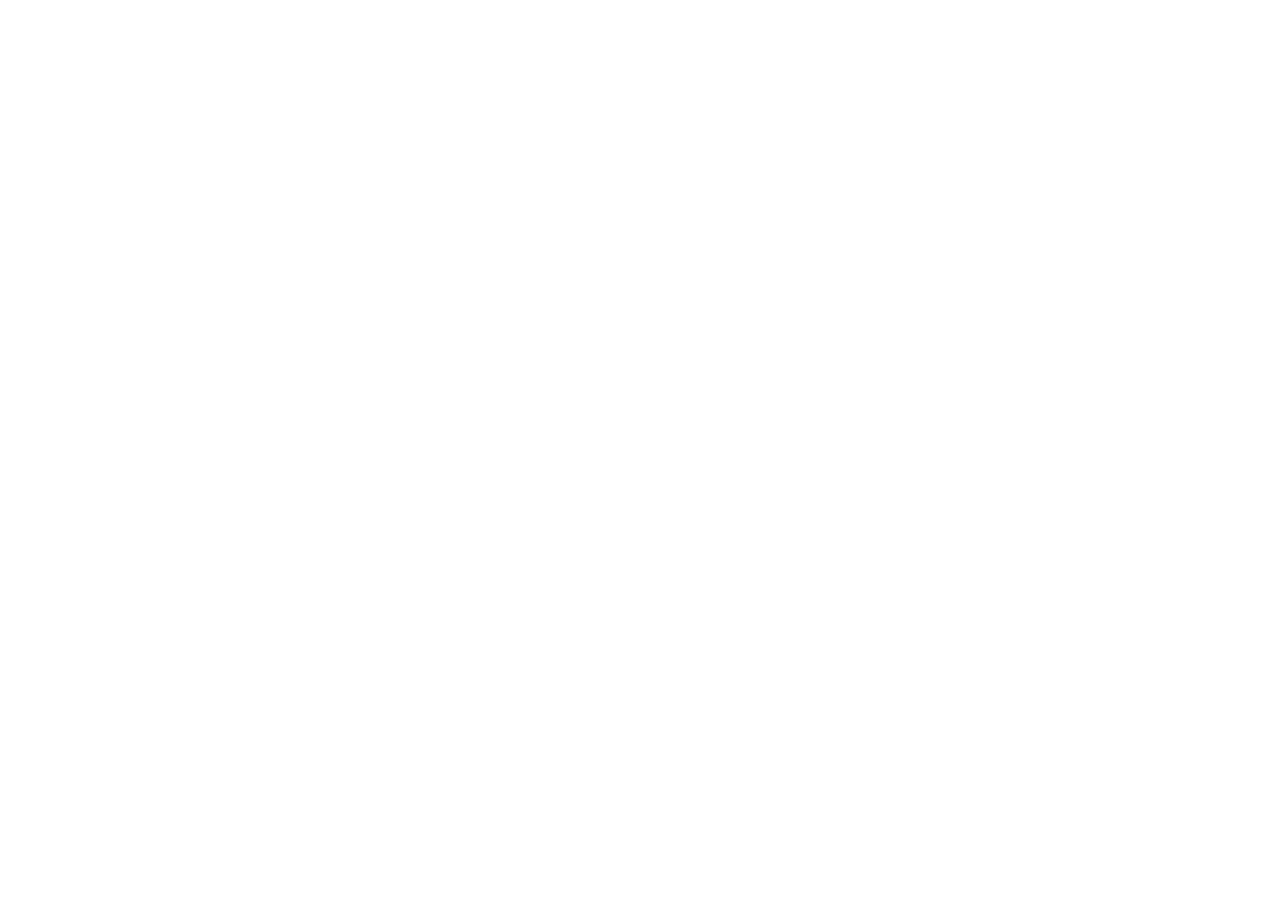
==== index.html @ a77a60c4 "Initial commit" ====
<!DOCTYPE html>
<html lang="en">
<head>
	<meta charset="UTF-8">
	<meta http-equiv="refresh" content="0; url=https://scevolla.github.io/armata/app/" />
	<title>Redirect</title>
</head>
<body>
	<p><a href="https://scevolla.github.io/armata/app/">Redirect</a></p>
</body>
</html>
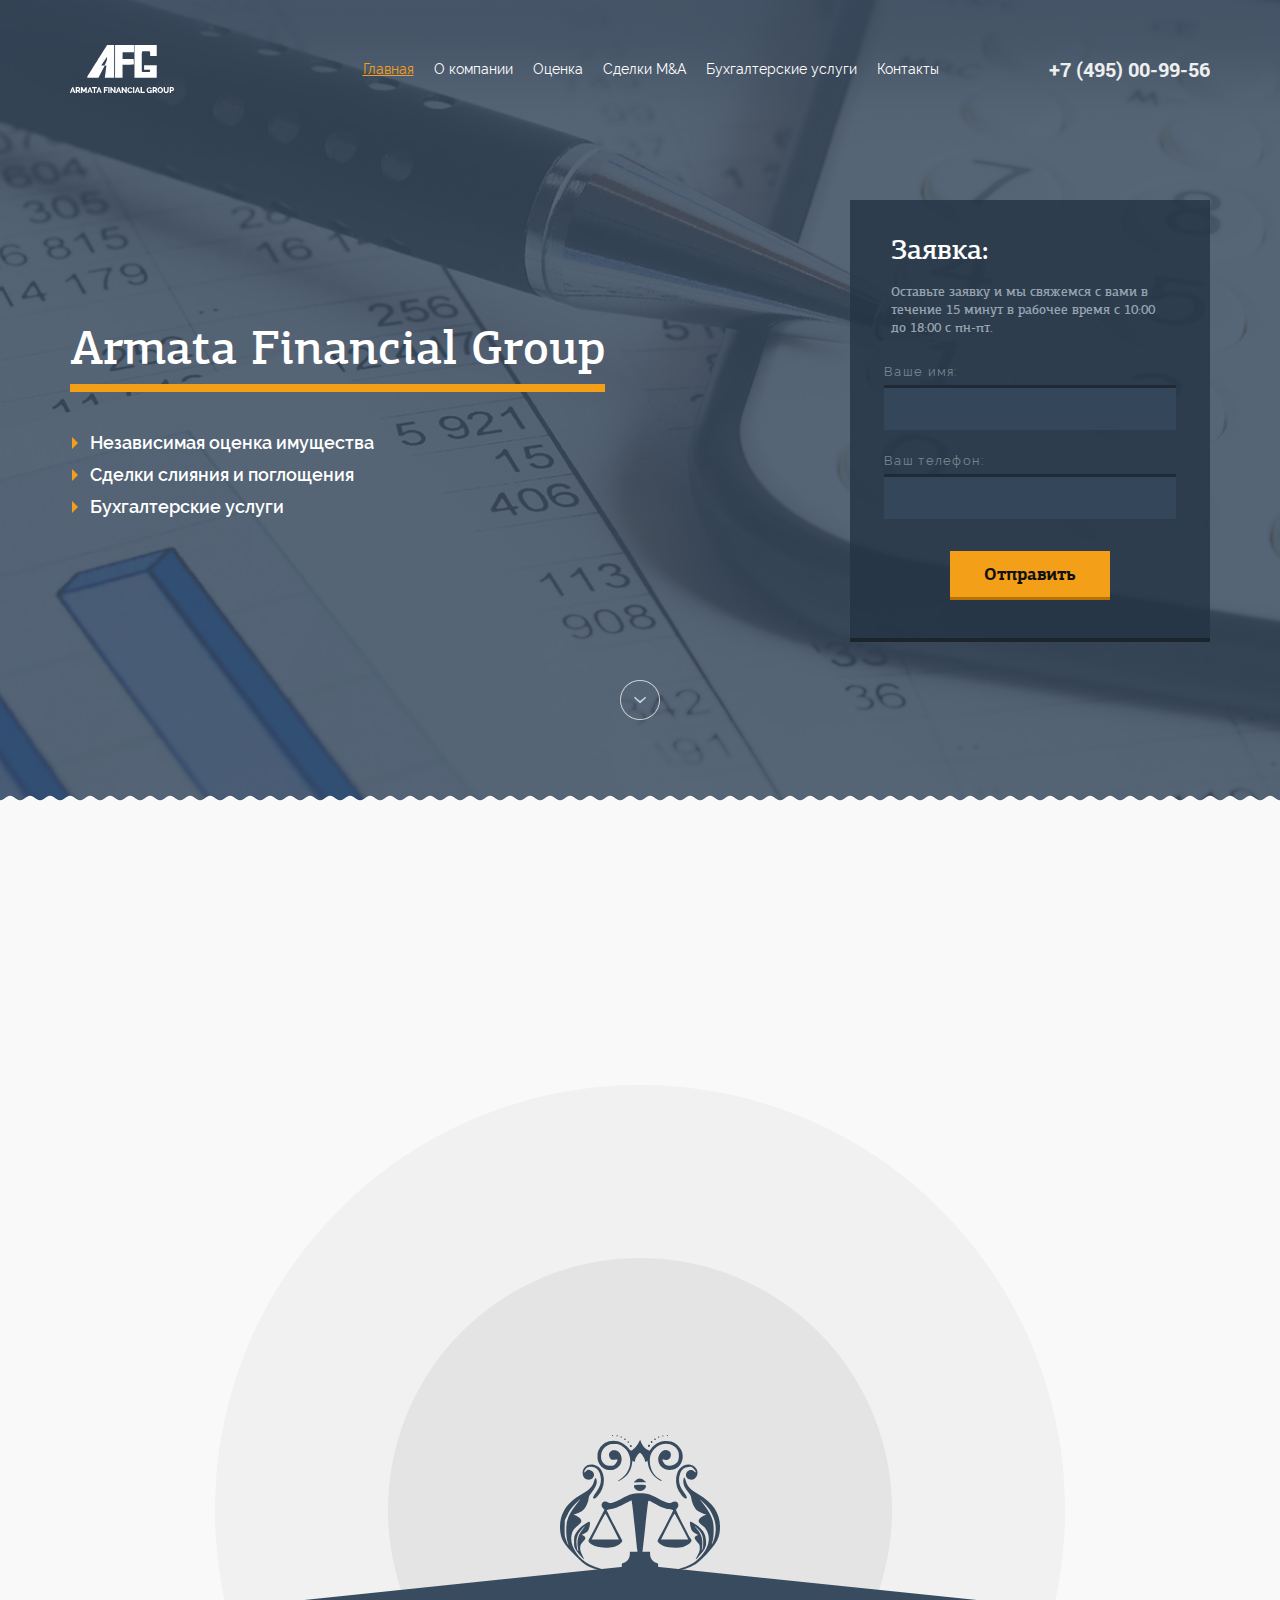
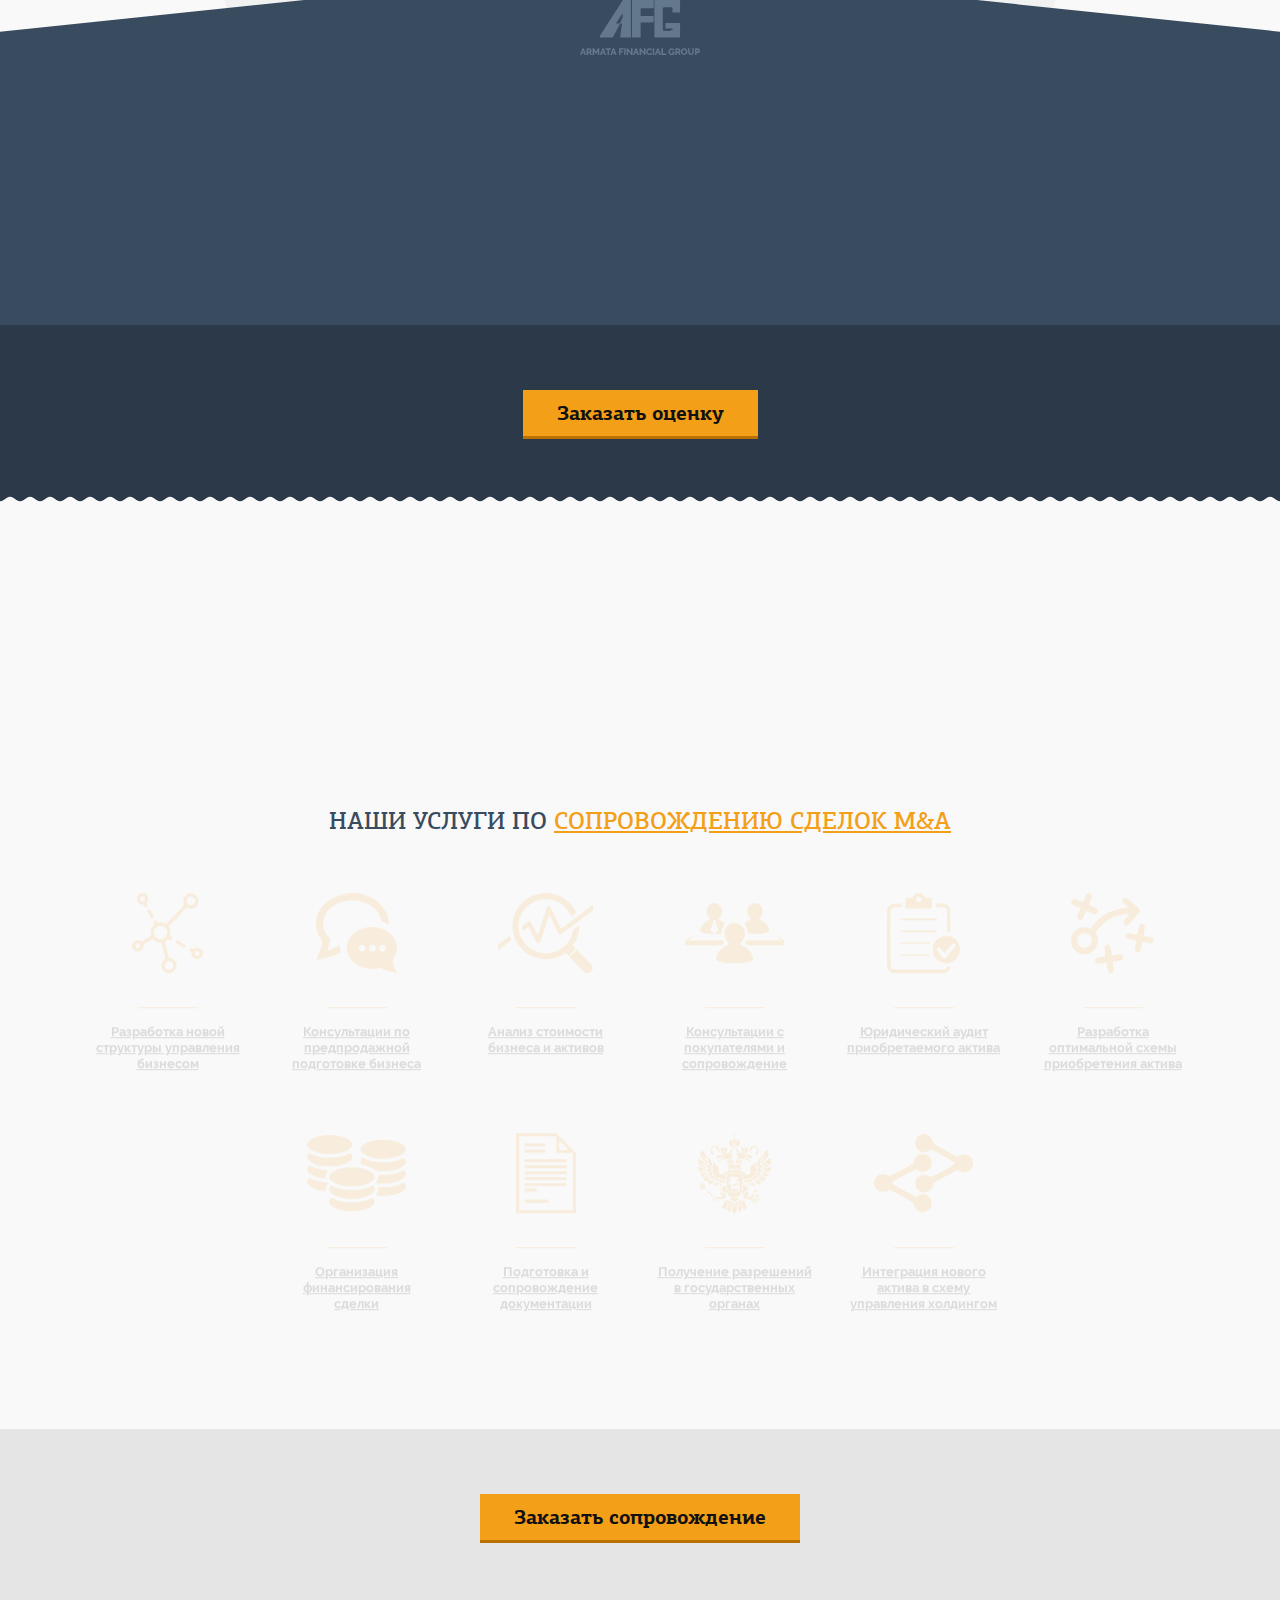
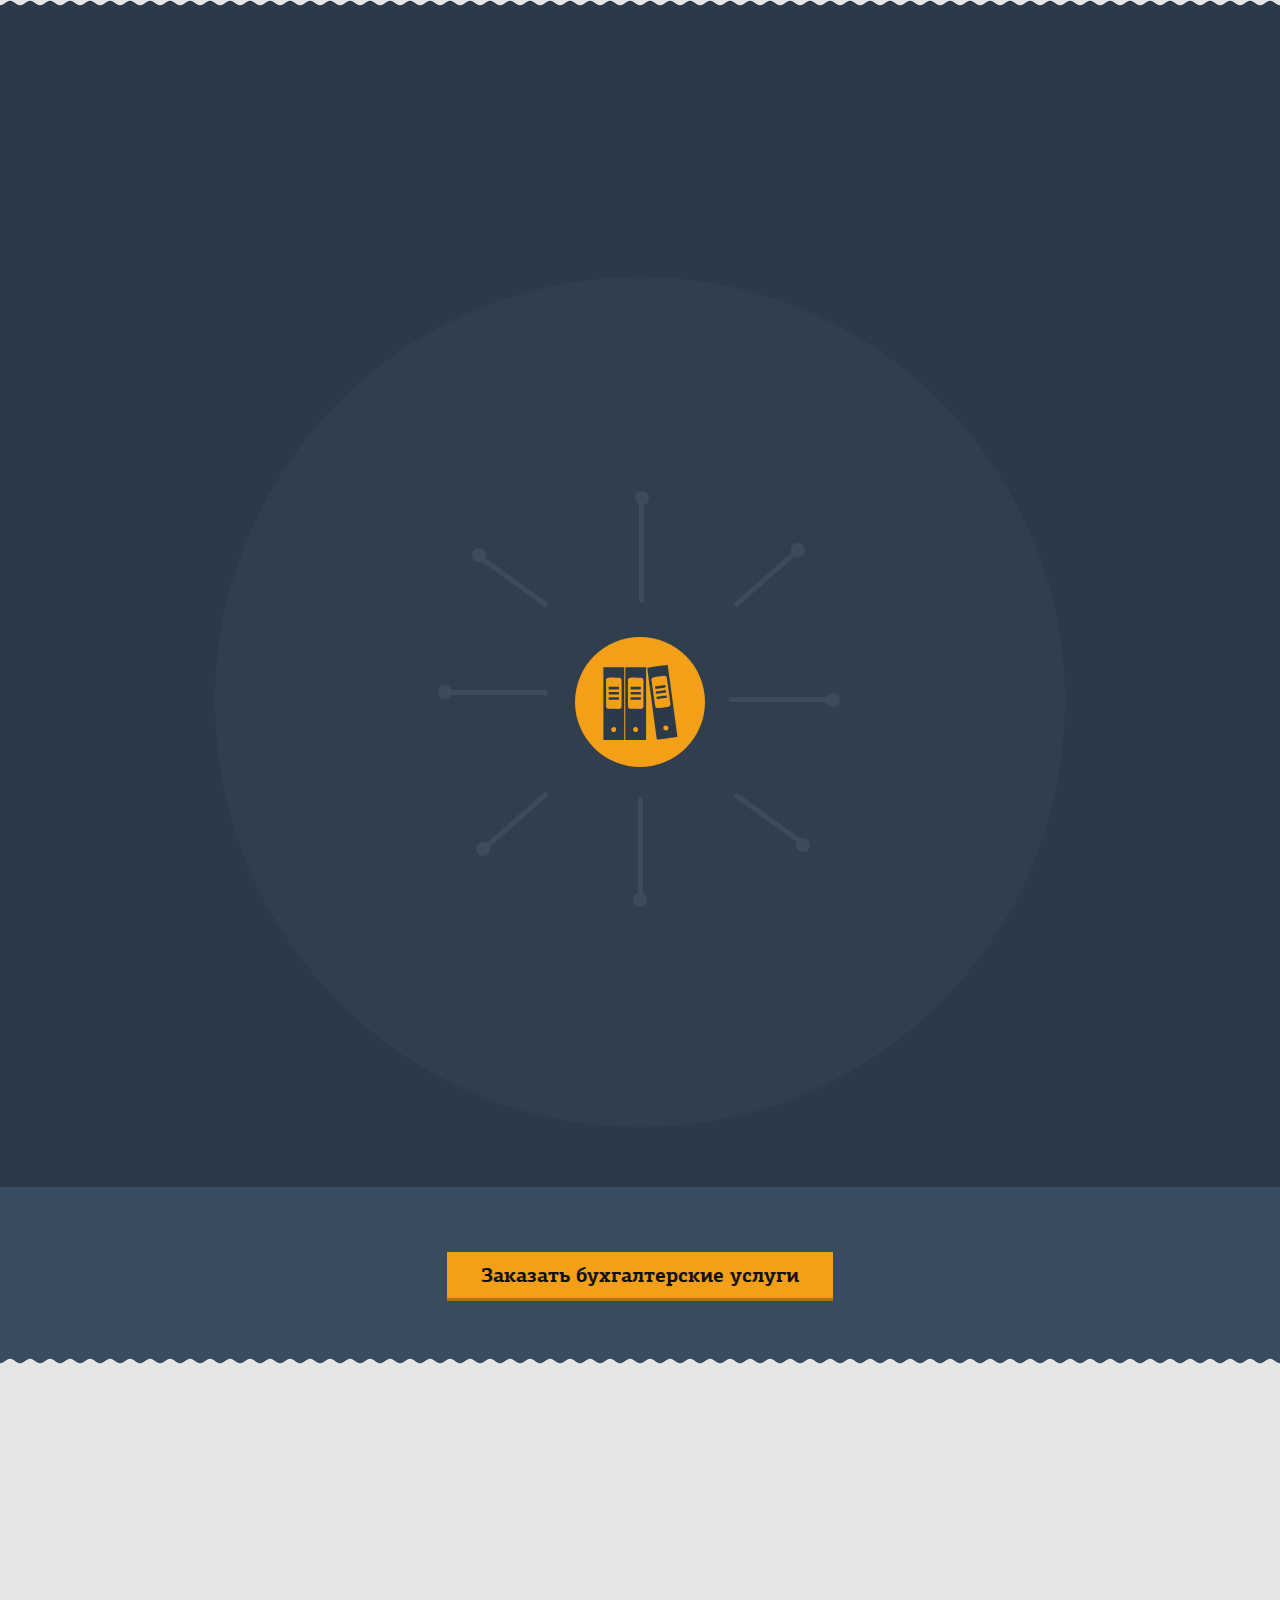
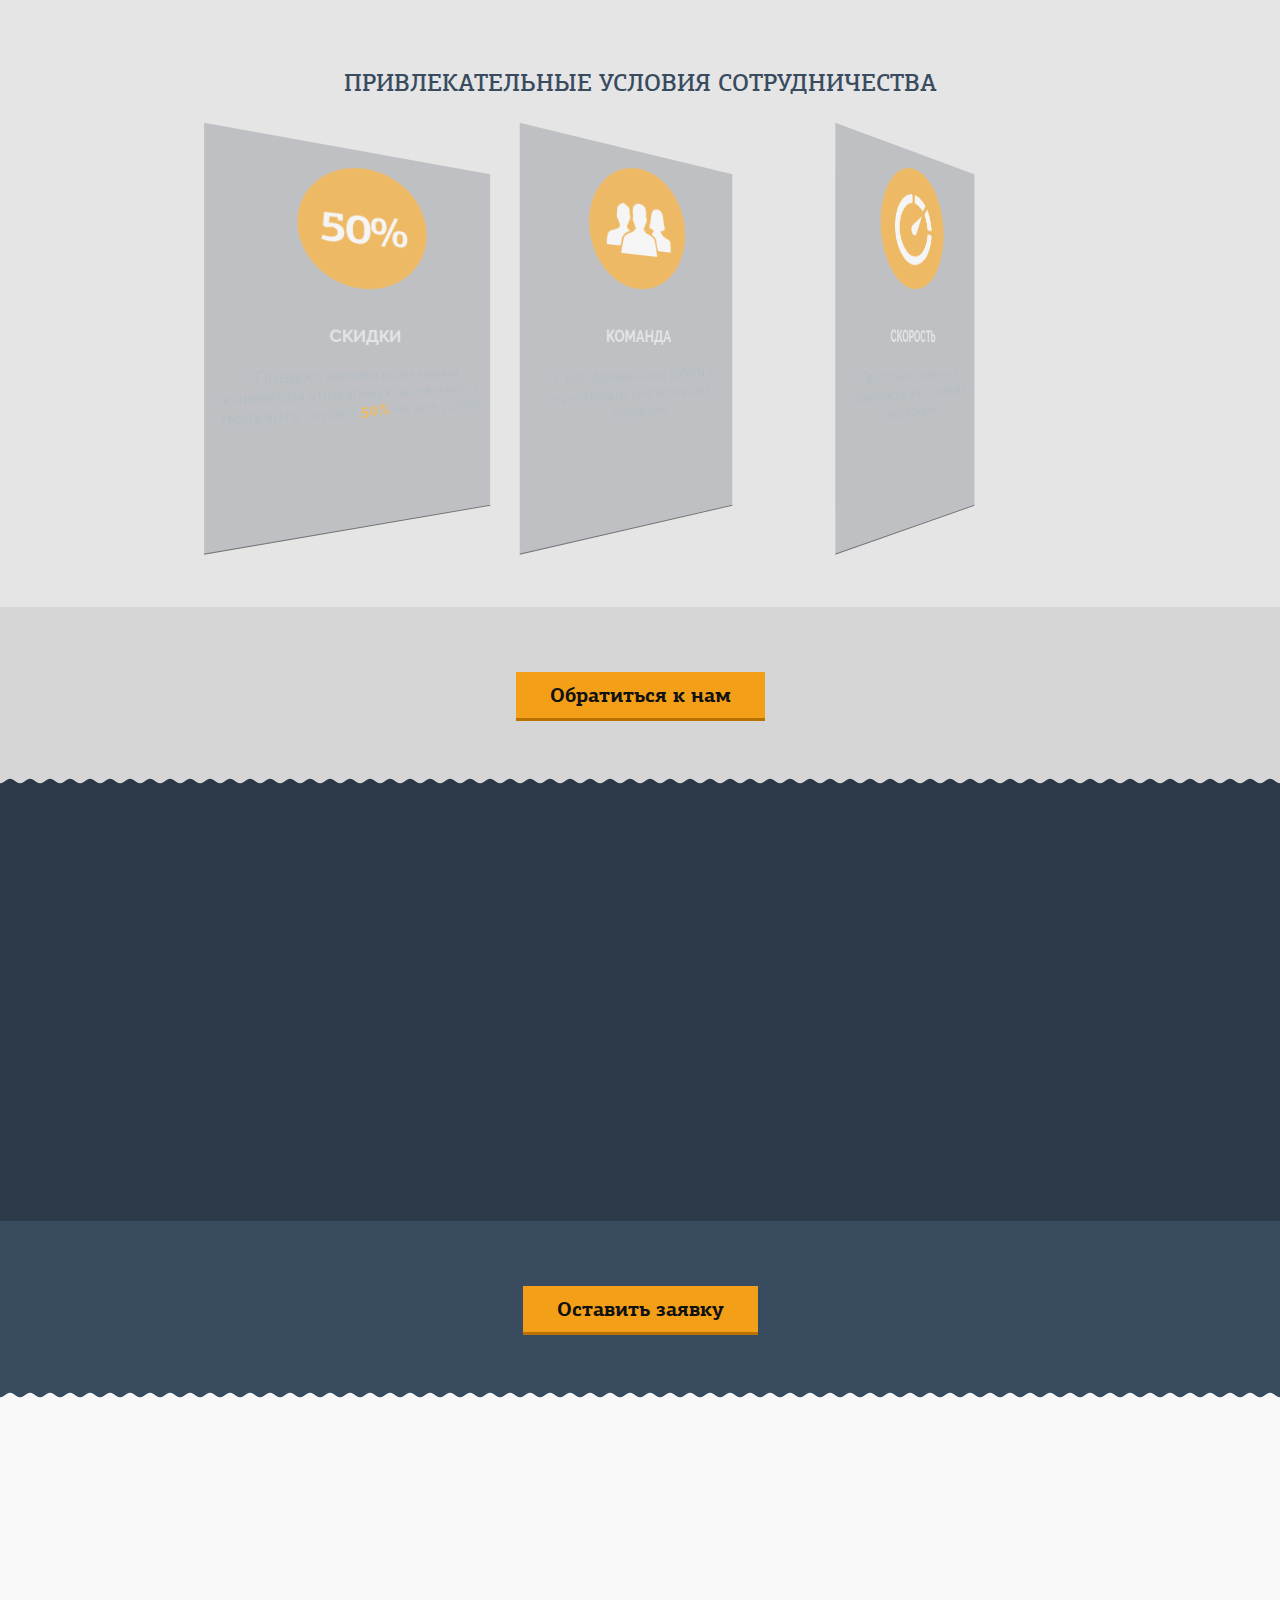
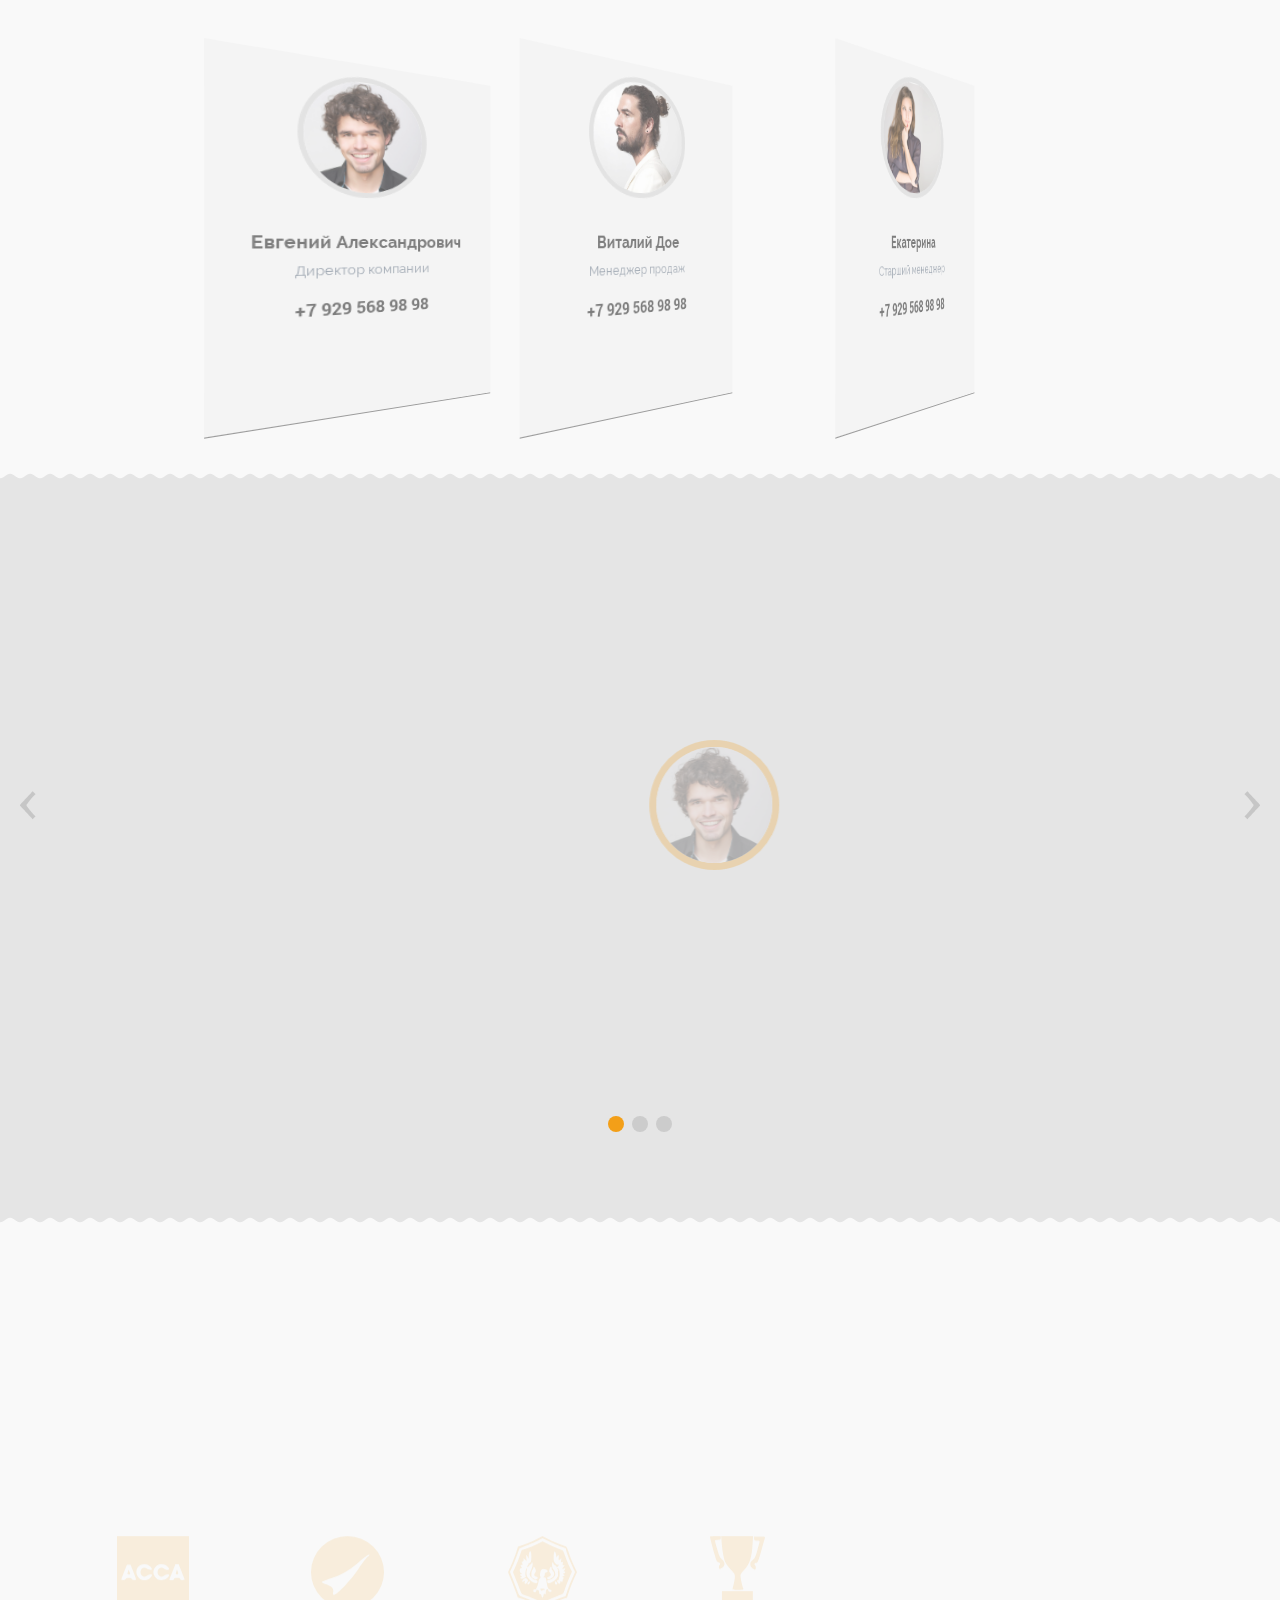
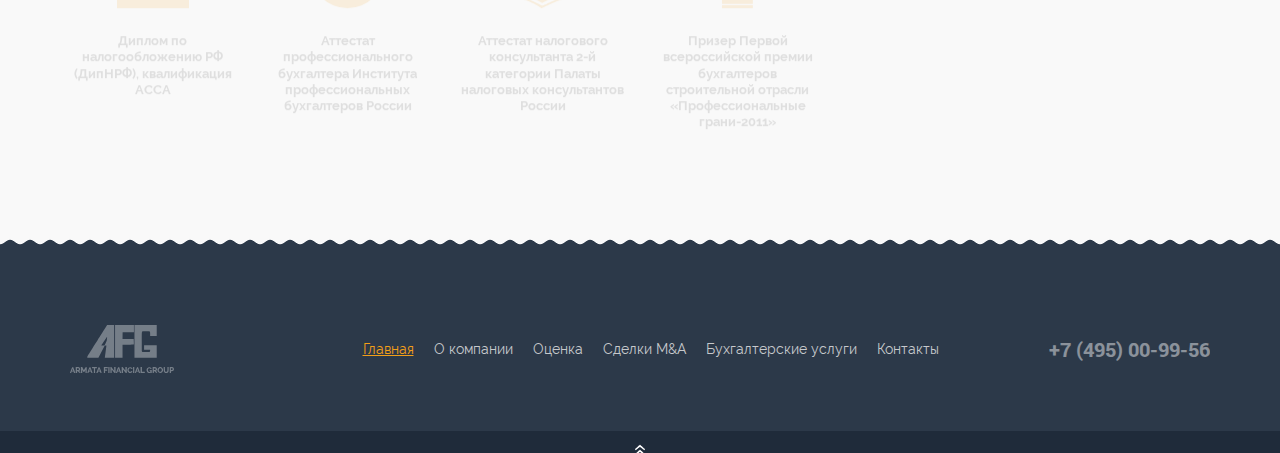
==== commit 06f01c0e: "Update index.html" ====
--- a/index.html
+++ b/index.html
@@ -2,10 +2,10 @@
 <html lang="en">
 <head>
 	<meta charset="UTF-8">
-	<meta http-equiv="refresh" content="0; url=https://scevolla.github.io/armata/app/" />
+	<meta http-equiv="refresh" content="0; url=https://alexkoder.github.io/armata/app/" />
 	<title>Redirect</title>
 </head>
 <body>
-	<p><a href="https://scevolla.github.io/armata/app/">Redirect</a></p>
+	<p><a href="https://alexkoder.github.io/armata/app/">Redirect</a></p>
 </body>
-</html>+</html>
